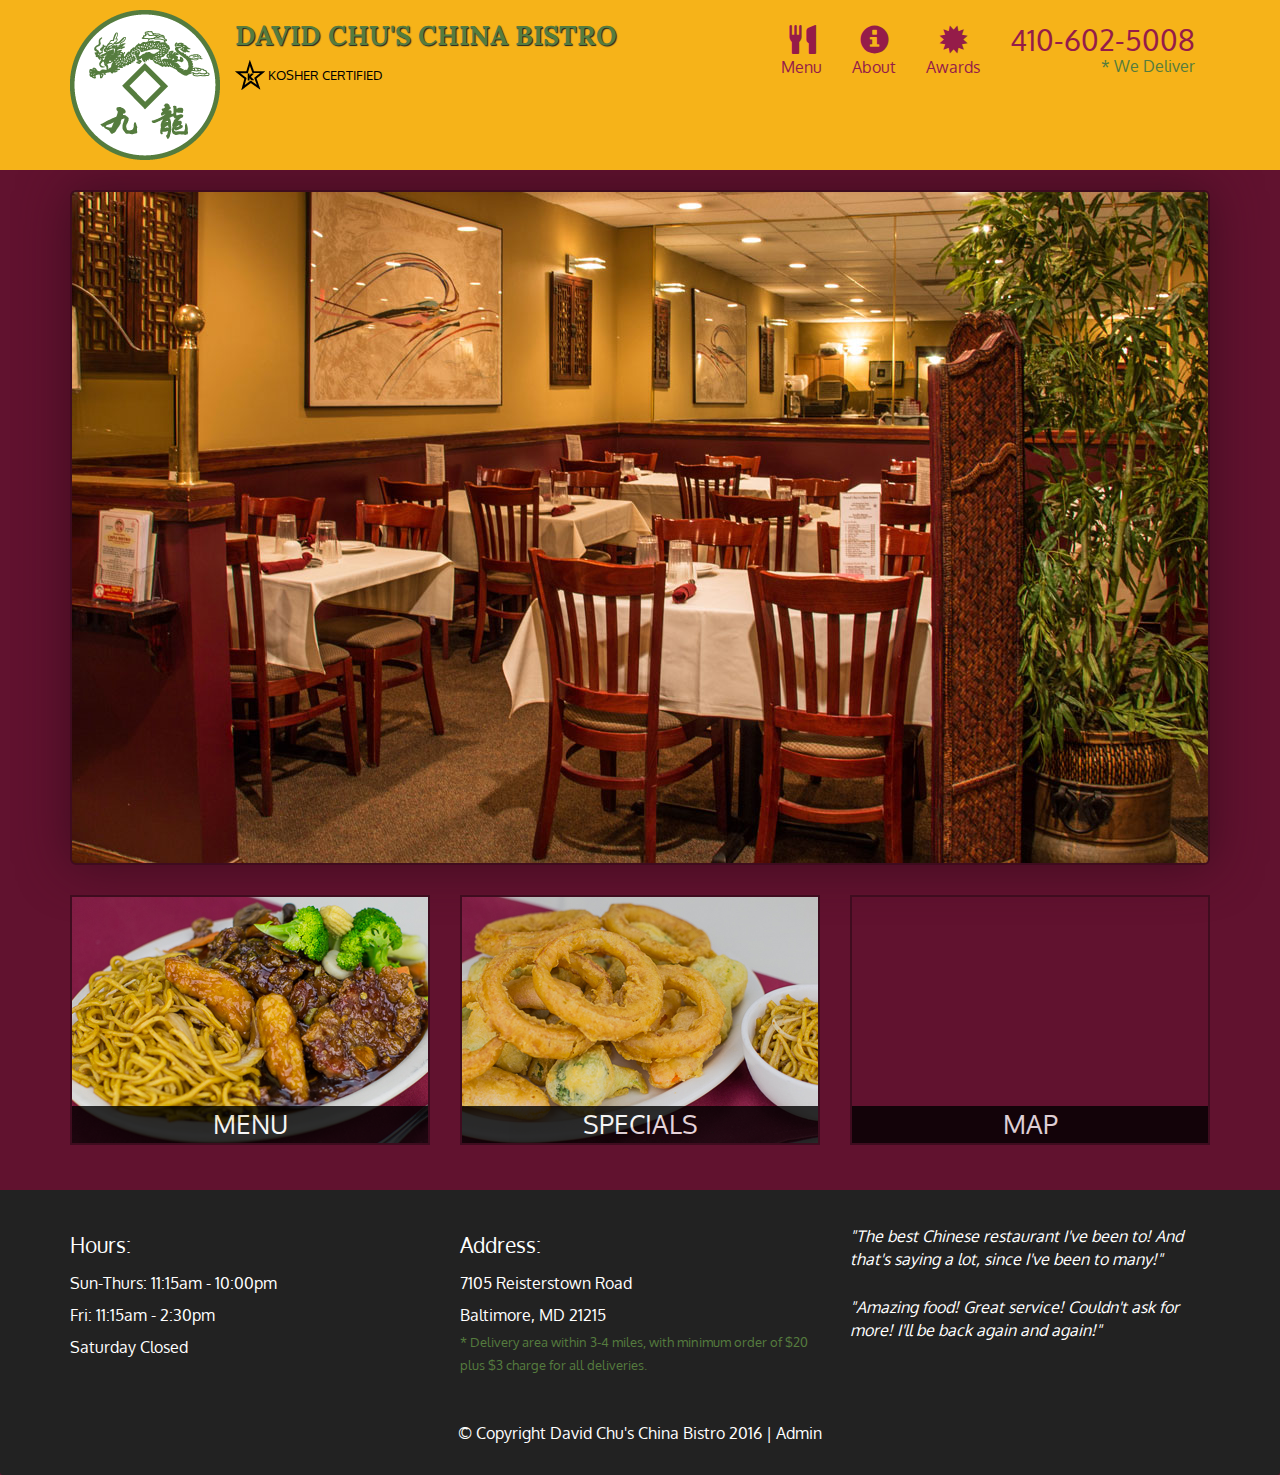
==== index.html @ 092cc10a "initial files from lecture 59" ====
<!DOCTYPE html>
<html lang="en">
  <head>
    <meta charset="utf-8">
    <meta http-equiv="X-UA-Compatible" content="IE=edge">
    <meta name="viewport" content="width=device-width, initial-scale=1">
    <title>David Chu's China Bistro</title>
    <link href='https://fonts.googleapis.com/css?family=Oxygen:400,300,700' rel='stylesheet' type='text/css'>
    <link href='https://fonts.googleapis.com/css?family=Lora' rel='stylesheet' type='text/css'>
    <link rel="stylesheet" href="css/bootstrap.min.css">
    <link rel="stylesheet" href="css/restaurant.css">
    <link rel="stylesheet" href="css/common.css">
  </head>
  <body ng-app="restaurant" ng-strict-di>

    <!-- Fixed position loading indicator -->
    <loading class="loading-indicator"></loading>

    <header>
      <nav id="header-nav" class="navbar navbar-default">
        <div class="container">
          <div class="navbar-header">
            <a href="index.html" class="pull-left visible-md visible-lg">
              <div id="logo-img" alt="Logo image"></div>
            </a>

            <div class="navbar-brand">
              <a href="index.html"><h1>David Chu's China Bistro</h1></a>
              <p>
              <img src="images/star-k-logo.png" alt="Kosher certification">
              <span>Kosher Certified</span>
              </p>
            </div>

            <button id="navbarToggle" type="button" class="navbar-toggle collapsed" data-toggle="collapse" data-target="#collapsable-nav" aria-expanded="false">
              <span class="sr-only">Toggle navigation</span>
              <span class="icon-bar"></span>
              <span class="icon-bar"></span>
              <span class="icon-bar"></span>
            </button>
          </div>

          <div id="collapsable-nav" class="collapse navbar-collapse">
            <ul id="nav-list" class="nav navbar-nav navbar-right">
              <li id="navHomeButton" class="visible-xs">
                <a href="index.html">
                  <span class="glyphicon glyphicon-home"></span> Home</a>
              </li>
              <li id="navMenuButton" ui-sref-active="active">
                <a ui-sref="public.menu">
                  <span class="glyphicon glyphicon-cutlery"></span><br class="hidden-xs"> Menu</a>
              </li>
              <li>
                <a href="#">
                  <span class="glyphicon glyphicon-info-sign"></span><br class="hidden-xs"> About</a>
              </li>
              <li>
                <a href="#">
                  <span class="glyphicon glyphicon-certificate"></span><br class="hidden-xs"> Awards</a>
              </li>
              <li id="phone" class="hidden-xs">
                <a href="tel:410-602-5008">
                  <span>410-602-5008</span></a><div>* We Deliver</div>
              </li>
            </ul><!-- #nav-list -->
          </div><!-- .collapse .navbar-collapse -->
        </div><!-- .container -->
      </nav><!-- #header-nav -->
    </header>

    <div id="call-btn" class="visible-xs">
      <a class="btn" href="tel:410-602-5008">
        <span class="glyphicon glyphicon-earphone"></span>
        410-602-5008
      </a>
    </div>
    <div id="xs-deliver" class="text-center visible-xs">* We Deliver</div>

    <ui-view>
      <div class="text-center initial-loading">
        <h2>Loading Site...</h2>
      </div>
    </ui-view>

    <footer class="panel-footer">
      <div class="container">
        <div class="row">
          <section id="hours" class="col-sm-4">
            <span>Hours:</span><br>
            Sun-Thurs: 11:15am - 10:00pm<br>
            Fri: 11:15am - 2:30pm<br>
            Saturday Closed
            <hr class="visible-xs">
          </section>
          <section id="address" class="col-sm-4">
            <span>Address:</span><br>
            7105 Reisterstown Road<br>
            Baltimore, MD 21215
            <p>* Delivery area within 3-4 miles, with minimum order of $20 plus $3 charge for all deliveries.</p>
            <hr class="visible-xs">
          </section>
          <section id="testimonials" class="col-sm-4">
            <p>"The best Chinese restaurant I've been to! And that's saying a lot, since I've been to many!"</p>
            <p>"Amazing food! Great service! Couldn't ask for more! I'll be back again and again!"</p>
          </section>
        </div>
        <div class="text-center">
          &copy; Copyright David Chu's China Bistro 2016 |
          <a ui-sref="admin.auth">Admin</a></div>
      </div>
    </footer>

    <!-- Libs -->
    <script src="lib/jquery-2.1.4.min.js"></script>
    <script src="lib/bootstrap.min.js"></script>
    <script src="lib/angular.min.js"></script>
    <script src="lib/angular-ui-router.min.js"></script>

    <!-- Main Restaurant Module -->
    <script src="src/restaurant.module.js"></script>

    <!-- Common Module -->
    <script src="src/common/common.module.js"></script>
    <script src="src/common/loading/loading.component.js"></script>
    <script src="src/common/loading/loading.interceptor.js"></script>
    <script src="src/common/menu.service.js"></script>

    <!-- Public Module -->
    <script src="src/public/public.module.js"></script>
    <script src="src/public/public.routes.js"></script>
    <script src="src/public/menu/menu.controller.js"></script>
    <script src="src/public/menu-category/menu-category.component.js"></script>
    <script src="src/public/menu-items/menu-items.controller.js"></script>
    <script src="src/public/menu-item/menu-item.component.js"></script>

    <!-- ADMIN SITE -->

    <!--Application files -->

  </body>

</html>
---- css/restaurant.css ----
body {
  font-size: 16px;
  color: #fff;
  background-color: #61122f;
  font-family: 'Oxygen', sans-serif;
}

.initial-loading {
  margin-top: 60px;
}

/** HEADER **/
#header-nav {
  background-color: #f6b319;
  border-radius: 0;
  border: 0;
}

#logo-img {
  background: url('../images/restaurant-logo_large.png') no-repeat;
  width: 150px;
  height: 150px;
  margin: 10px 15px 10px 0;
}

.navbar-brand {
  padding-top: 25px;
}
.navbar-brand h1 { /* Restaurant name */
  font-family: 'Lora', serif;
  color: #557c3e;
  font-size: 1.5em;
  text-transform: uppercase;
  font-weight: bold;
  text-shadow: 1px 1px 1px #222;
  margin-top: 0;
  margin-bottom: 0;
  line-height: .75;
}
.navbar-brand a:hover, .navbar-brand a:focus {
  text-decoration: none;
}
.navbar-brand p { /* Kosher cert */
  color: #000;
  text-transform: uppercase;
  font-size: .7em;
  margin-top: 15px;
}
.navbar-brand p span { /* Star-K */
  vertical-align: middle;
}

#nav-list {
  margin-top: 10px;
}
#nav-list a {
  color: #951C49;
  text-align: center;
}
#nav-list a:hover {
  background: #E7E7E7;
}
#nav-list a span {
  font-size: 1.8em;
}

#phone {
  margin-top: 5px;
}
#phone a { /* Phone number */
  text-align: right;
  padding-bottom: 0;
}
#phone div { /* We Deliver */
  color: #557c3e;
  text-align: right;
  padding-right: 15px;
}

.navbar-header button.navbar-toggle, .navbar-header .icon-bar {
  border: 1px solid #61122f;
}
.navbar-header button.navbar-toggle {
  clear: both;
  margin-top: -30px;
}
/* END HEADER */

/* FOOTER */
.panel-footer {
  margin-top: 30px;
  padding-top: 35px;
  padding-bottom: 30px;
  background-color: #222;
  border-top: 0;
}
.panel-footer div.row {
  margin-bottom: 35px;
}
#hours, #address {
  line-height: 2;
}
#hours > span, #address > span {
  font-size: 1.3em;
}
#address p {
  color: #557c3e;
  font-size: .8em;
  line-height: 1.8;
}
#testimonials {
  font-style: italic;
}
#testimonials p:nth-child(2) {
  margin-top: 25px;
}
a[ui-sref="admin.auth"] {
  color: #fff;
}
/* END FOOTER */

/********** Medium devices only **********/
@media (min-width: 992px) and (max-width: 1199px) {
  /* Header */
  #logo-img {
    background: url('../images/restaurant-logo_medium.png') no-repeat;
    width: 100px;
    height: 100px;
    margin: 5px 5px 5px 0;
  }
  /* End Header */
}


/********** Extra small devices only **********/
@media (max-width: 767px) {
  /* Header */
  .navbar-brand {
    padding-top: 10px;
    height: 80px;
  }
  .navbar-brand h1 { /* Restaurant name */
    padding-top: 10px;
    font-size: 5vw; /* 1vw = 1% of viewport width */
  }
  .navbar-brand p { /* Kosher cert */
    font-size: .6em;
    margin-top: 12px;
  }
  .navbar-brand p img { /* Star-K */
    height: 20px;
  }

  #collapsable-nav a { /* Collapsed nav menu text */
    font-size: 1.2em;
  }
  #collapsable-nav a span { /* Collapsed nav menu glyph */
    font-size: 1em;
    margin-right: 5px;
  }

  #call-btn > a {
    font-size: 1.5em;
    display: block;
    margin: 0 20px;
    padding: 10px;
    border: 2px solid #fff;
    background-color: #f6b319;
    color: #951c49;
  }
  #xs-deliver {
    margin-top: 5px;
    font-size: .7em;
    letter-spacing: .1em;
    text-transform: uppercase;
  }
  /* End Header */

  /* Footer */
  .panel-footer section {
    margin-bottom: 30px;
    text-align: center;
  }
  .panel-footer section:nth-child(3) {
    margin-bottom: 0; /* margin already exists on the whole row */
  }
  .panel-footer section hr {
    width: 50%;
  }
  /* End Footer */
}


/********** Super extra small devices Only :-) (e.g., iPhone 4) **********/
@media (max-width: 479px) {
  /* Header */
  .navbar-brand h1 { /* Restaurant name */
    padding-top: 5px;
    font-size: 6vw;
  }
  /* End Header */
}
---- css/common.css ----
.loading-indicator {
    display: block;
    width: 70px;
    position: fixed;
    left: 0;
    right: 0;
    margin: 0 auto;
    top: 40%;
    z-index: 100;
    background-color: #FFF;
}

.loading-indicator img {
    width: 70px;
    background-color: #FFF;
}

.ui-view-placeholder {
    margin-top: 60px;
}
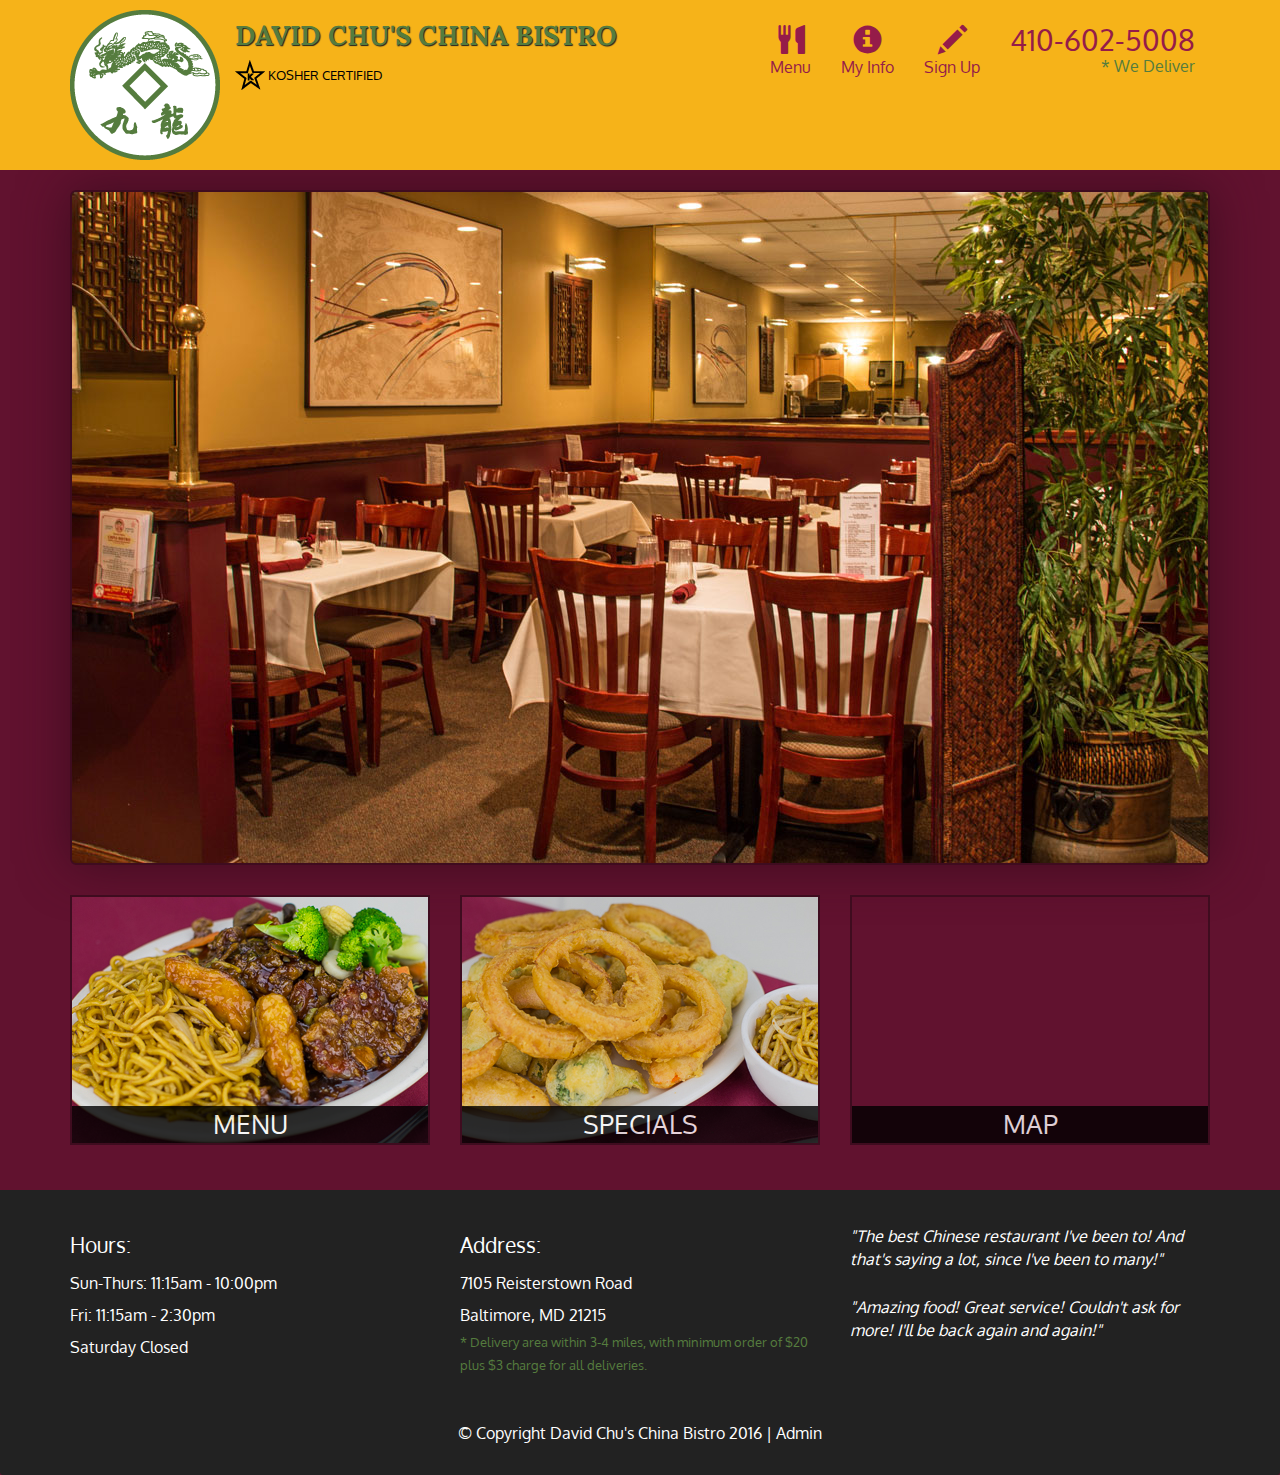
==== commit 4d46bb0a: "completed assignment" ====
--- a/index.html
+++ b/index.html
@@ -51,12 +51,12 @@
                   <span class="glyphicon glyphicon-cutlery"></span><br class="hidden-xs"> Menu</a>
               </li>
               <li>
-                <a href="#">
-                  <span class="glyphicon glyphicon-info-sign"></span><br class="hidden-xs"> About</a>
+                <a ui-sref="public.myinfo">
+                  <span class="glyphicon glyphicon-info-sign"></span><br class="hidden-xs"> My Info</a>
               </li>
               <li>
-                <a href="#">
-                  <span class="glyphicon glyphicon-certificate"></span><br class="hidden-xs"> Awards</a>
+                <a ui-sref="public.signup">
+                  <span class="glyphicon glyphicon-pencil"></span><br class="hidden-xs"> Sign Up</a>
               </li>
               <li id="phone" class="hidden-xs">
                 <a href="tel:410-602-5008">
@@ -124,6 +124,7 @@
     <script src="src/common/loading/loading.component.js"></script>
     <script src="src/common/loading/loading.interceptor.js"></script>
     <script src="src/common/menu.service.js"></script>
+    <script src="src/common/myinfo.service.js"></script>
 
     <!-- Public Module -->
     <script src="src/public/public.module.js"></script>
@@ -132,6 +133,8 @@
     <script src="src/public/menu-category/menu-category.component.js"></script>
     <script src="src/public/menu-items/menu-items.controller.js"></script>
     <script src="src/public/menu-item/menu-item.component.js"></script>
+    <script src="src/public/myinfo/myinfo.controller.js"></script>
+    <script src="src/public/signup/signup.controller.js"></script>
 
     <!-- ADMIN SITE -->
 
